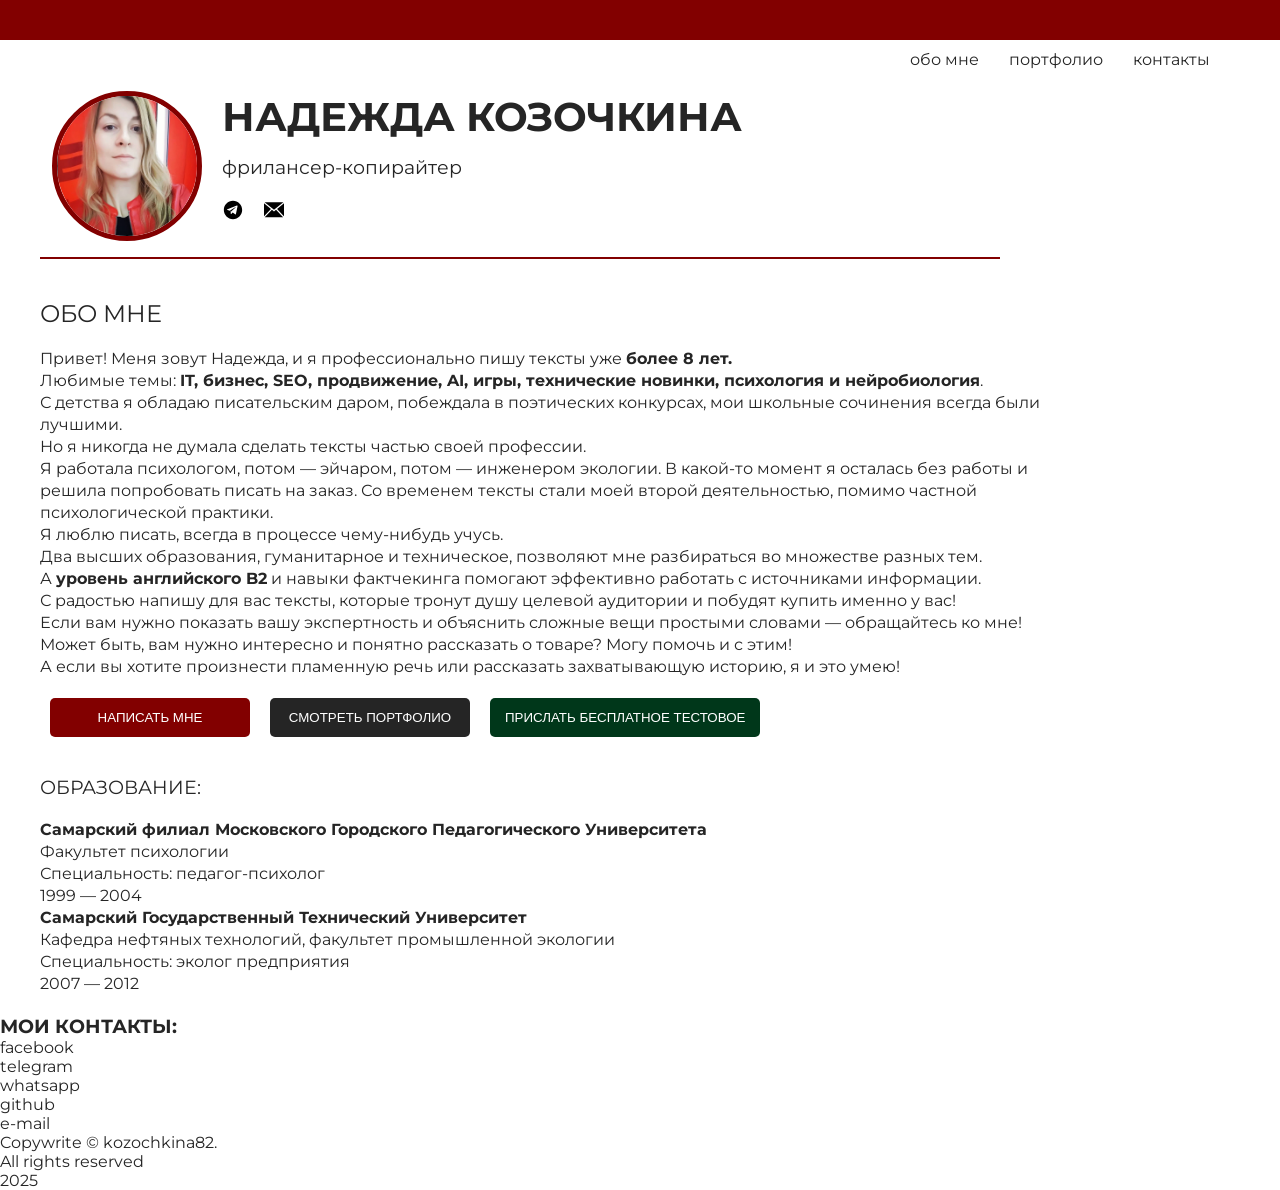
==== CV-copywriter/index.html @ 9cd46fd2 "feat: add pages" ====
<!DOCTYPE html>
<html lang="en">
<head>
    <meta charset="UTF-8">
    <meta name="viewport" content="width=device-width, initial-scale=1.0">
    <link rel="stylesheet" href="styles.css">
    <link rel="icon" href="assets/images/favicon.ico" type="images / x-icon">
    <title>CV Copywriter</title>
</head>
<body>
<header class="header">
    <div class="header-container">
    <ul class="menu-list">
        <li class="menu-item"><a href="#">Обо мне</a></li>
        <li class="menu-item"><a href="#">Портфолио</a></li>
        <li class="menu-item"><a href="#">Контакты</a></li>
    </ul>
    <div class="header-hero">
    <div class="portrait"><img src="assets/images/photo_2025-06-29_16-47-16.jpg" alt="my portrait"></div>
    <div class="header-title">
    <h1 class="main-title">Надежда Козочкина</h1>
    <h3 class="description-title">фрилансер-копирайтер</h3>
    <ul class="header-contacts">
        <li class="header-contacts-item">
            <a href="#" class="link"><img src="assets/images/telegram-svgrepo-com (2).svg" alt="telegram" width="22"></a>
        </li>
         <li class="header-contacts-item">
            <a href="#" class="link"><img src="assets/images/mail-svgrepo-com.svg" alt="mail" width="20"></a>
        </li>
    </ul>
    </div>
    </div>
    </div>
</header>
<main>
<section id="About" class="section">
<h2 class="section-title">Обо мне</h2>
<div class="content">
<p>
Привет! Меня зовут Надежда, и я профессионально пишу тексты уже <b>более 8 лет.</b></p>
<p>Любимые темы: <b>IT, бизнес, SEO, продвижение, AI, игры, технические новинки, психология и нейробиология</b>.</p>
<p>С детства я обладаю писательским даром,
побеждала в поэтических конкурсах, мои школьные сочинения всегда были лучшими.</p>
Но я никогда не думала сделать тексты частью своей профессии.<p>
<p>Я работала психологом, потом — эйчаром, потом — инженером экологии. В какой-то момент я осталась без работы и решила попробовать писать на заказ.
Со временем тексты стали моей второй деятельностью, помимо частной психологической практики.</p>
</p>Я люблю писать, всегда в процессе чему-нибудь учусь.</p>
<p>Два высших образования, гуманитарное и техническое, позволяют мне разбираться во множестве разных тем.</p>
<p>А <b>уровень английского B2</b> и навыки фактчекинга помогают эффективно работать с источниками информации.</p>
<p>С радостью напишу для вас тексты, которые тронут душу целевой аудитории и побудят купить именно у вас!</p>
<p>Если вам нужно показать вашу экспертность и объяснить сложные вещи простыми словами — обращайтесь ко мне!</p>
<p>Может быть, вам нужно интересно и понятно рассказать о товаре? Могу помочь и с этим!</p>
<p>А если вы хотите произнести пламенную речь или рассказать захватывающую историю, я и это умею!</p>
</p>
<div class="section-buttons">
<input type="submit" id="cta-button" class="button cta-button" value="Написать мне">
<input type="submit" id="enter-button" class="button enter-button" value="Смотреть портфолио">
<input type="submit" id="openModal" class="button test-button" value="Прислать бесплатное тестовое">
</div>
<h3 class="section-subtitle">Образование:</h3>
<h4>Самарский филиал Московского Городского Педагогического Университета</h4>
<ul class="section-list">
<li class="section-item">Факультет психологии</li>
<li class="section-item">Специальность: педагог-психолог</li>
<li class="section-item">1999 — 2004</li>
</ul>
<h4>Самарский Государственный Технический Университет</h4>
<ul class="section-list">
<li class="section-item">Кафедра нефтяных технологий, факультет промышленной экологии</li>
<li class="section-item">Специальность: эколог предприятия</li>
<li class="section-item">2007 — 2012</li>
</ul>
</div>
</section>
<div id="myModal" class="modal">
  <div class="modal-content">
    <span class="close">&times;</span>
    <h3>Это была шутка! Вы что, серьезно хотели мне его прислать?</h3>
    <p>Мы, авторы, очень огорчаемся, когда нам присылают бесплатные ТЗ на 5000-10000 символов,
        с дедлайном 1 день, на которые потом ничего не отвечают. Если вы думаете, что такого не бывает —
        увы, бывает, и очень часто. <b>Не делайте так!</b> Лучше ознакомьтесь с портфолио, и сразу поймете уровень автора!
        Спасибо вам за понимание!
    </p>
  </div>
</div>
</main>
<footer>
<div class="footer-section contact-section">
    <h3>Мои контакты:</h3>
    <ul class="contacts-list">
    <li class="contacts-item"><a href="#">Facebook</a></li>
    <li class="contacts-item"><a href="#">Telegram</a></li>
    <li class="contacts-item"><a href="#">WhatsApp</a></li>
    <li class="contacts-item"><a href="#">GitHub</a></li>
    <li class="contacts-item"><a href="#">e-mail</a></li>
    </ul>
</div>
<div class="footer-section copywrite-section">
    <div>Copywrite © <a class="link" href="#">kozochkina82</a>.</div>
    <div>All rights reserved</div>
    <div>2025</div>
</div>
</footer>

    <script src="script.js"></script>
</body>
</html>
---- CV-copywriter/styles.css ----
@font-face {
  font-family: "Montserrat";
  src: url("assets/fonts/Montserrat-Regular.ttf");
    font-weight: 400;
    font-style: normal;
}
@font-face {
  font-family: "Montserrat";
  src: url("assets/fonts/Montserrat-Bold.ttf");
    font-weight: 600;
    font-style: normal;
}
@font-face {
  font-family: "Montserrat";
  src: url("assets/fonts/Montserrat-Light.ttf");
    font-weight: 200;
    font-style: normal;
}
*{
    box-sizing: border-box;
    scroll-behavior: smooth;
    margin: 0;
    padding: 0;
}

body {
    max-width: 1440px;
    width: 100%;
    font-family: "Montserrat";
    font-size: 16px;
    font-weight: 400;
    background-color: white;
    color: #252525;
    margin: 0 auto;
}
.menu-item a, .contacts-item a, .link {
    font-family: "Montserrat";
    font-style: normal;
    text-decoration: none;  text-transform: lowercase;
    color: #252525;
}
a:hover{
    color: #820000;
}
.link{
    text-transform: lowercase;
}
ul{
list-style: none;
}
h1, h2, h3 {
    text-transform: uppercase;
}
.header{
    width: 100%;
    margin: 0;
    padding: 0;
    padding-top: 40px;
    background-color: #820000;
}
.header-container{
    display: flex;
    flex-direction: column;
    justify-content: flex-start;
    align-items: flex-start;
    width: 100%;
    background-color: white;
    padding: 0 40px;
}
.header-hero{
    display: flex;
    flex-direction: row;
    justify-content: flex-start;
    align-items: center;
    width: 80%;
    padding: 1% 1%;
    border-bottom: 2px solid #820000;
}
.portrait>img{
    width: 150px;
    border-radius: 50%;
    border: 5px solid #820000;
}
.main-title{
    font-family: "Montserrat";
    font-weight: 600;
    font-size: 2.5rem;
    padding: 0 20px 15px 20px;
}
.description-title{
    font-family: "Montserrat";
    font-weight: 400;
    font-size: 1,2rem;
    text-transform: lowercase;
    padding: 0 20px;
}
.header-contacts{
    display: flex;
    flex-direction: row;
    justify-content: flex-start;
    align-items: center;
    width: 100%;
    padding: 20px;
}
.header-contacts-item{
    padding: 0 20px 0 0;
}

.menu-list{
    display: flex;
    flex-direction: row;
    justify-content: flex-end;
    align-items: center;
    width: 100%;
    padding: 10px;
}
.menu-item{
    padding: 0 20px 0 10px;
}
.section{
    width: 100%;
    padding: 20px 40px;
}
.section-title{
    font-weight: 400;
    padding: 20px 10px 20px 0;
}
.section-subtitle{
    font-weight: 400;
    padding:  20px 10px 20px 0;
}
.content{
    width: 85%;
    line-height: 22px;
}
.button{
    width: 200px;
    padding: 12px 15px;
    text-transform: uppercase;
    color: white;
    cursor: pointer;
    border: none;
    border-radius: 5px;
    box-shadow: none;
    margin-right: 20px;
}
.cta-button{
        background-color: #820000;
}
.cta-button:hover{
    background-color: #dc0303;
}
.enter-button{
    background-color: #252525;
}
.enter-button:hover{
background-color: #575656;
}
.test-button{
    width: 270px;
    background-color: #00371a;
}
.test-button:hover{
background-color: #029d14;
}
.section-buttons{
    display: flex;
    flex-direction: row;
    justify-content: flex-start;
    align-items: center;
    padding: 20px 10px;
}
.modal {
  display: none;
  position: fixed;
  z-index: 1000;
  left: 0;
  top: 0;
  width: 100%;
  height: 100%;
  background-color: rgba(0,0,0,0.5);
}

.modal-content {
  background-color: white;
  margin: 15% auto;
  padding: 20px;
  width: 80%;
  max-width: 500px;
  border-radius: 8px;
}
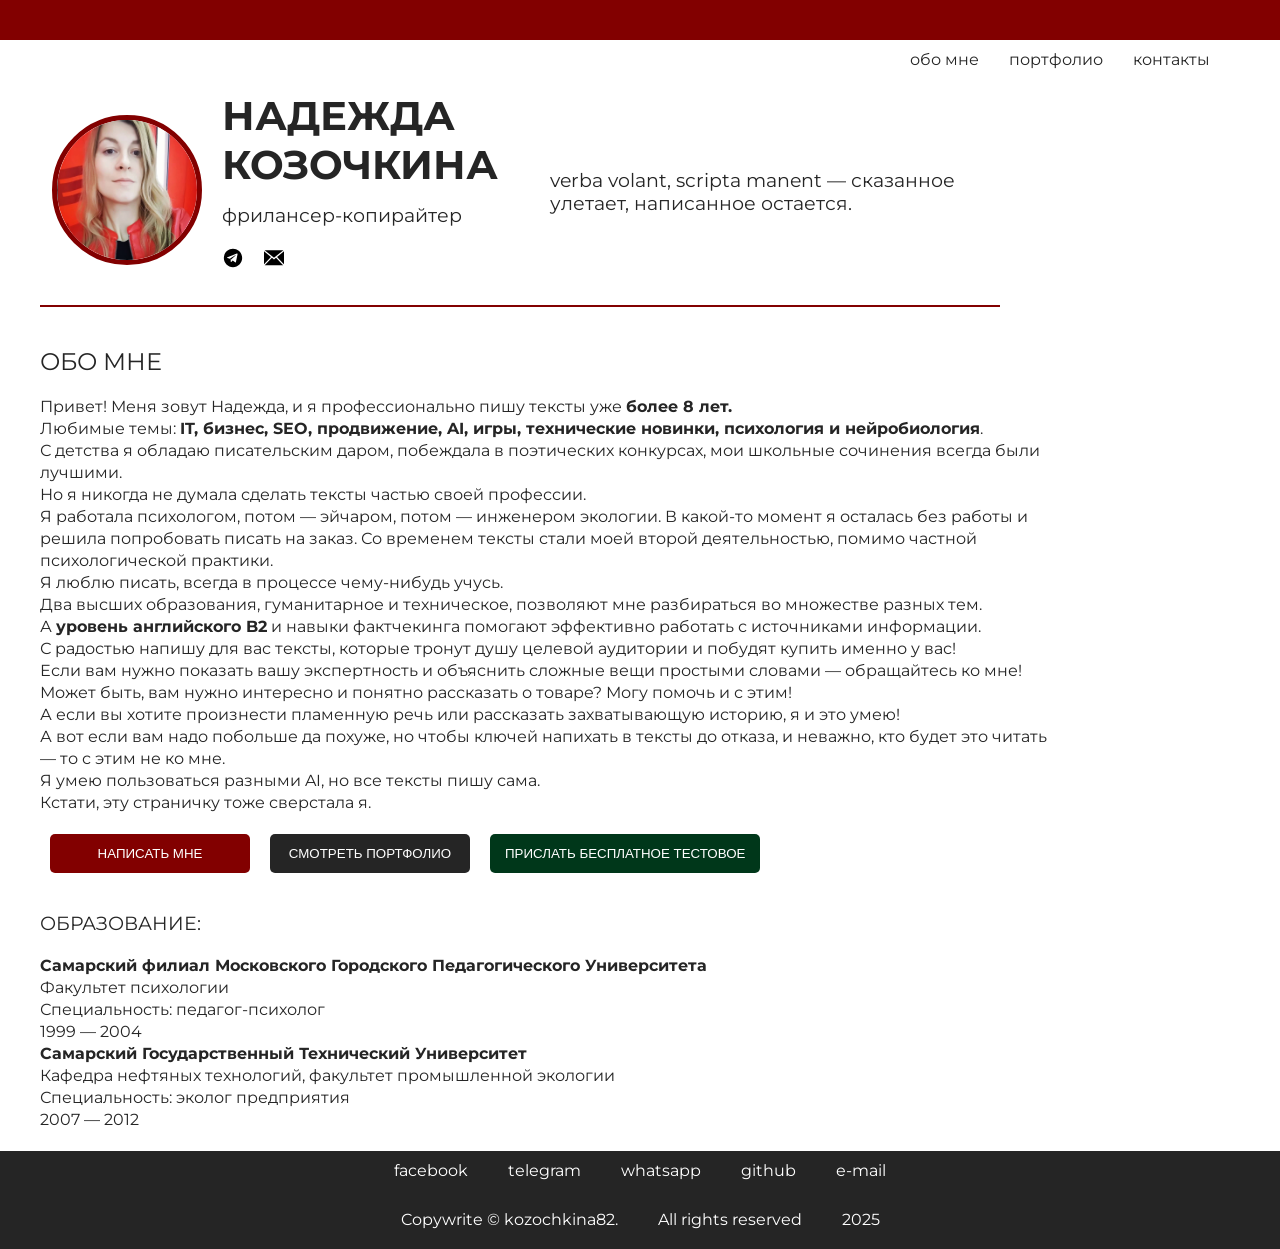
==== commit 74e36b68: "feat: add functional" ====
--- a/CV-copywriter/index.html
+++ b/CV-copywriter/index.html
@@ -29,6 +29,7 @@
         </li>
     </ul>
     </div>
+    <h3 class="description-title">Verba volant, scripta manent — Сказанное улетает, написанное остается.</h3>
     </div>
     </div>
 </header>
@@ -52,6 +53,9 @@
 <p>Может быть, вам нужно интересно и понятно рассказать о товаре? Могу помочь и с этим!</p>
 <p>А если вы хотите произнести пламенную речь или рассказать захватывающую историю, я и это умею!</p>
 </p>
+<p>А вот если вам надо побольше да похуже, но чтобы ключей напихать в тексты до отказа, и неважно, кто будет это читать — то с этим не ко мне.</p>
+<p>Я умею пользоваться разными AI, но все тексты пишу сама.</p>
+<p>Кстати, эту страничку тоже сверстала я.</p>
 <div class="section-buttons">
 <input type="submit" id="cta-button" class="button cta-button" value="Написать мне">
 <input type="submit" id="enter-button" class="button enter-button" value="Смотреть портфолио">
@@ -84,9 +88,8 @@
   </div>
 </div>
 </main>
-<footer>
+<footer class="footer">
 <div class="footer-section contact-section">
-    <h3>Мои контакты:</h3>
     <ul class="contacts-list">
     <li class="contacts-item"><a href="#">Facebook</a></li>
     <li class="contacts-item"><a href="#">Telegram</a></li>
--- a/CV-copywriter/styles.css
+++ b/CV-copywriter/styles.css
@@ -188,4 +188,54 @@
   width: 80%;
   max-width: 500px;
   border-radius: 8px;
+}
+.footer{
+    display: flex;
+    flex-direction: column;
+    justify-content: flex-start;
+    align-items: center;
+    background-color: #252525;
+    color: white;
+}
+.conact-section{
+display: flex;
+flex-direction: column;
+justify-content: flex-start;
+align-items: center;
+}
+.contacts-list{
+    display: flex;
+    flex-direction: row;
+    justify-content: space-between;
+    align-items: center;
+    padding: 10px 20px;
+}
+.copywrite-section{
+    display: flex;
+    flex-direction: row;
+    justify-content: space-between;
+    align-items: center;
+    padding: 10px 20px;
+}
+.footer a {
+    color: white;
+    cursor: pointer;
+}
+.footer a:hover{
+    color: #dc0303;
+}
+.contacts-item{
+    padding: 0 20px;
+}
+.copywrite-section div {
+    margin: 10px 20px;
+}
+.portfolio-list{
+    justify-content: space-between;
+    width: 80%;
+    text-transform: uppercase;
+    padding: 20px 40px;
+}
+.portfolio-main{
+    padding: 10px 40px;
 }
